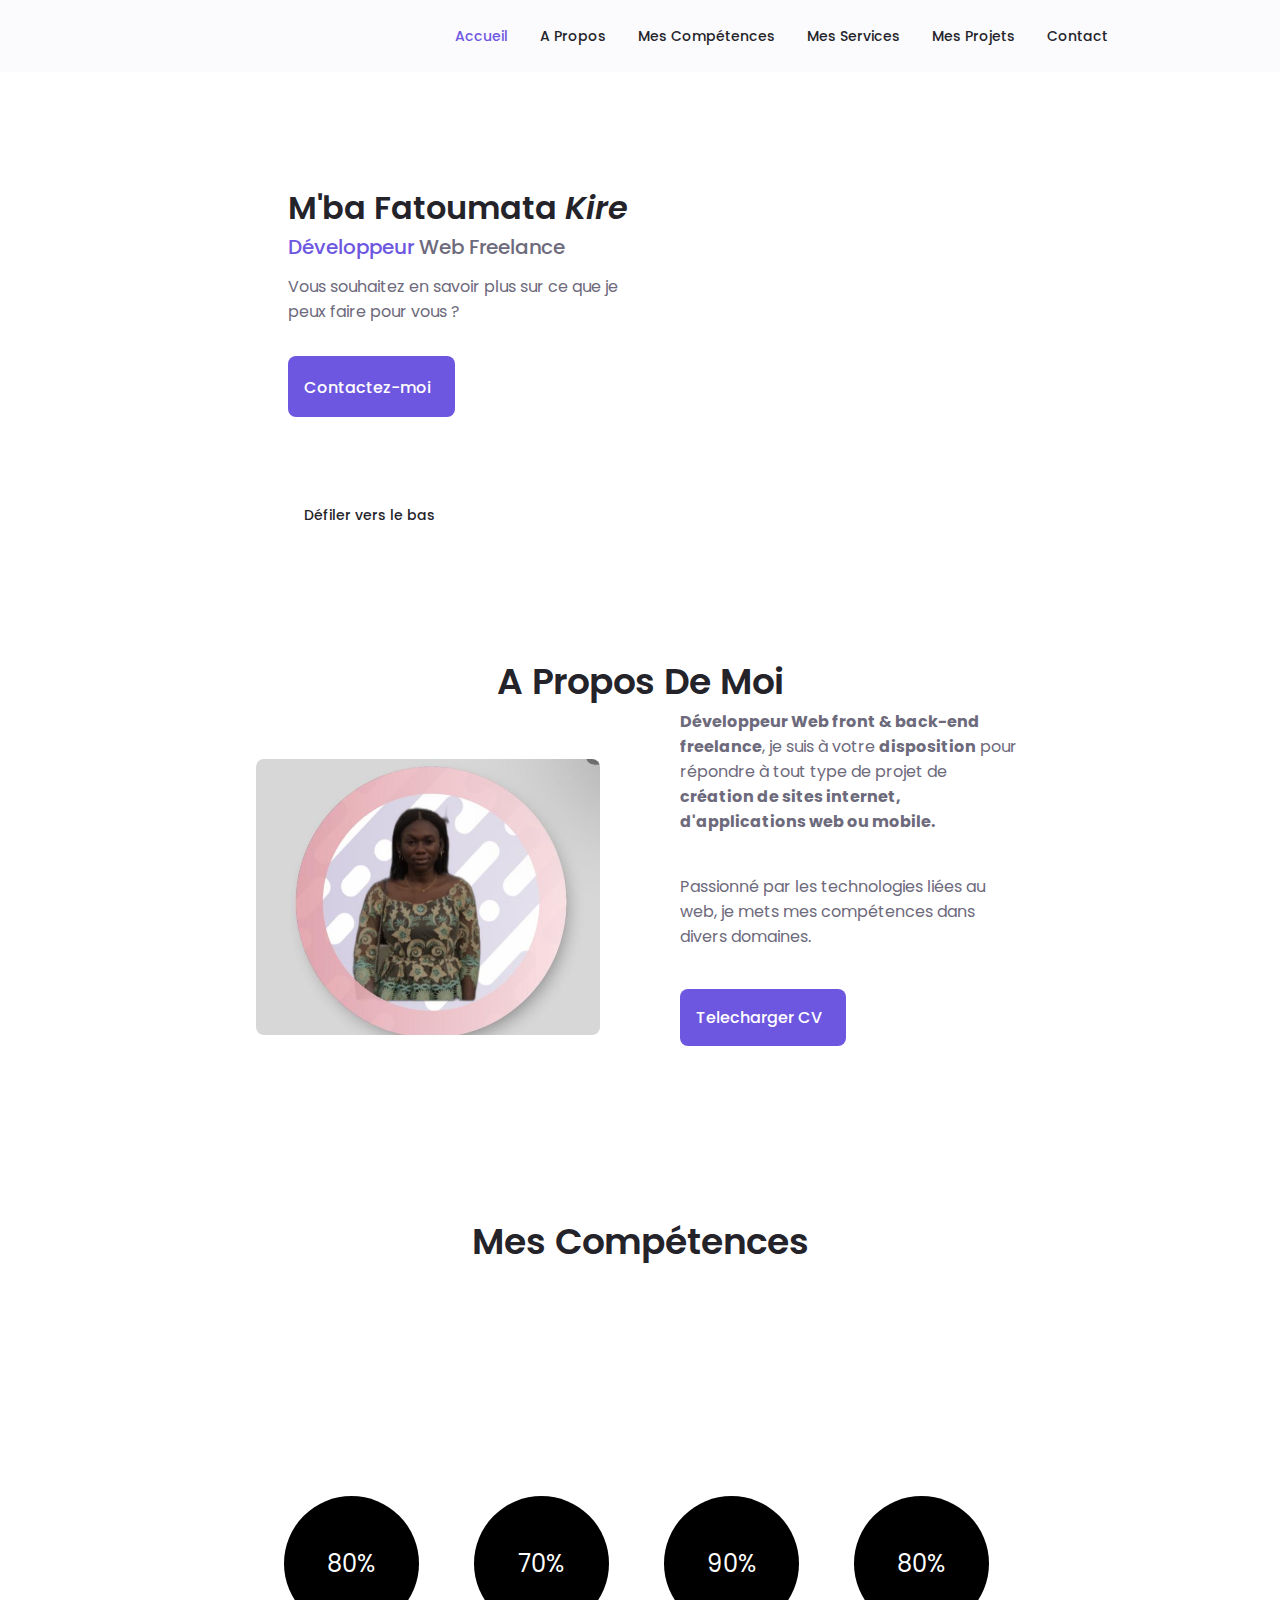
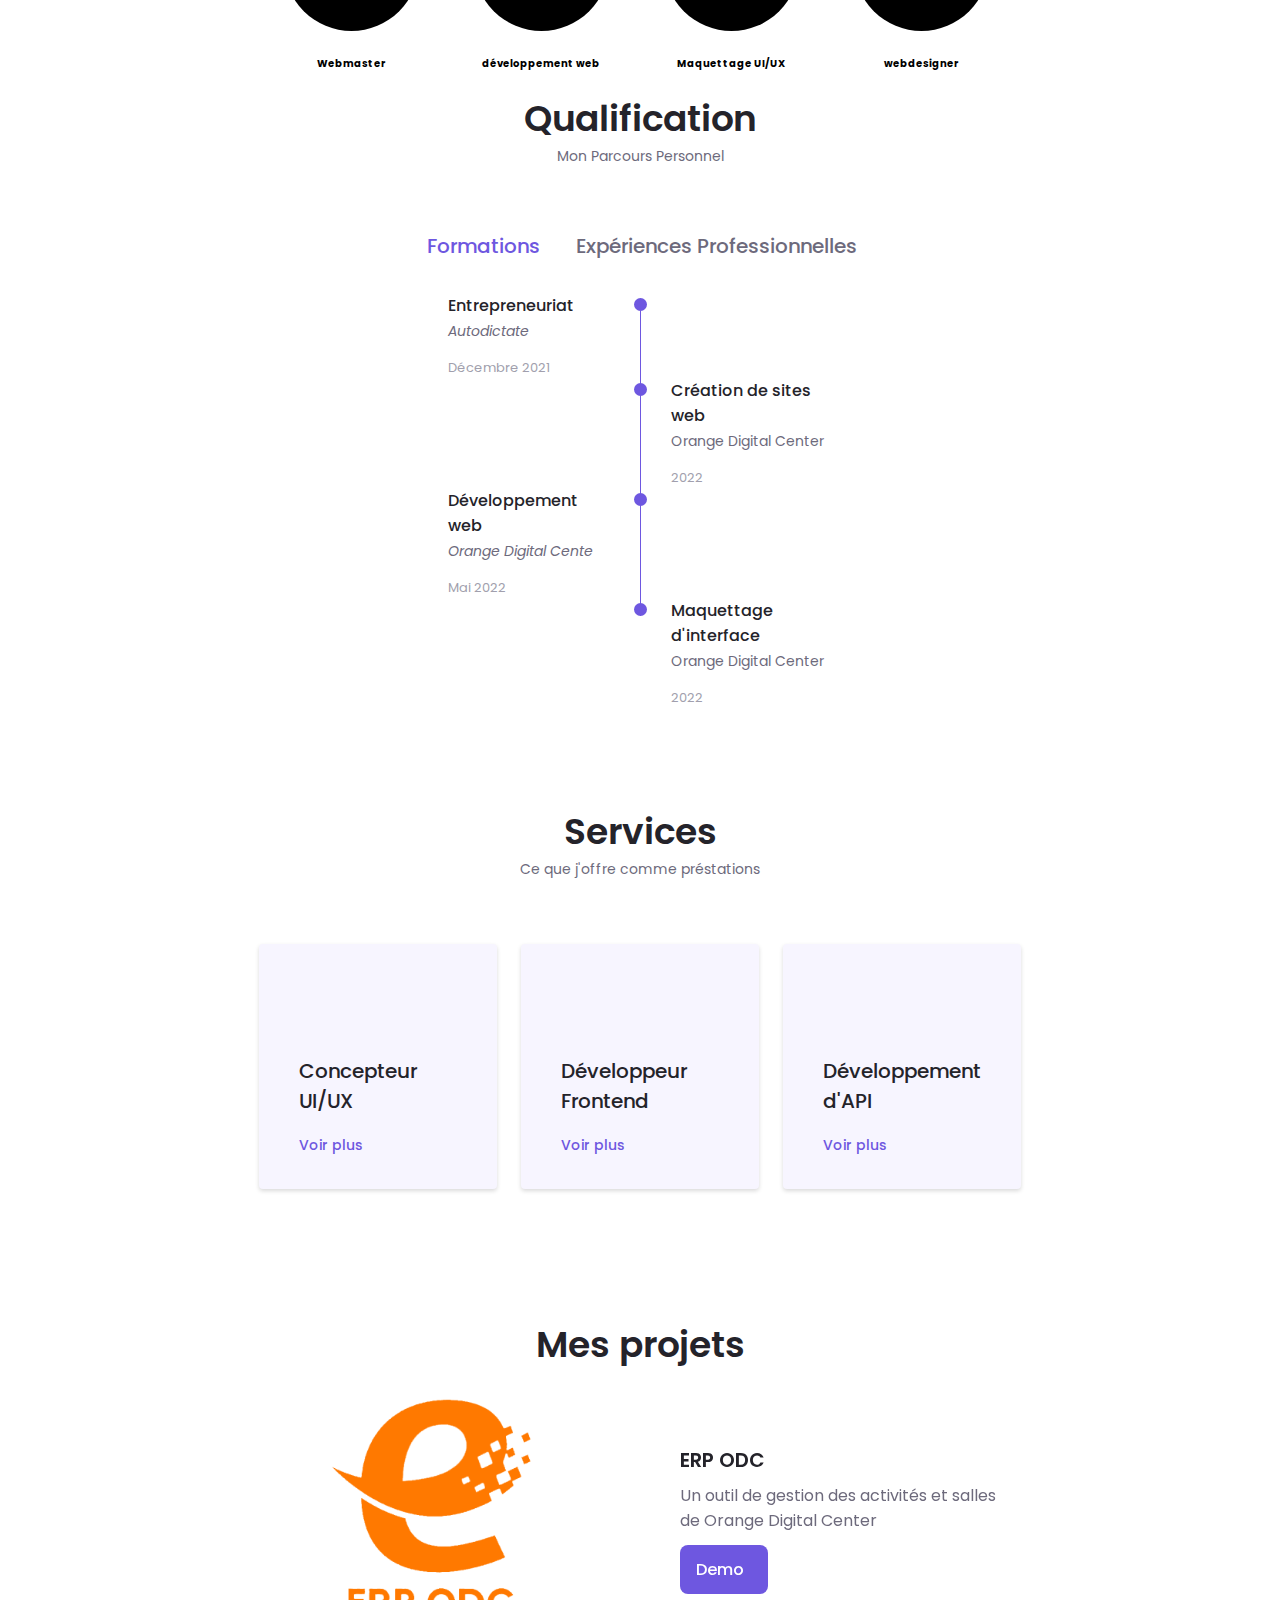
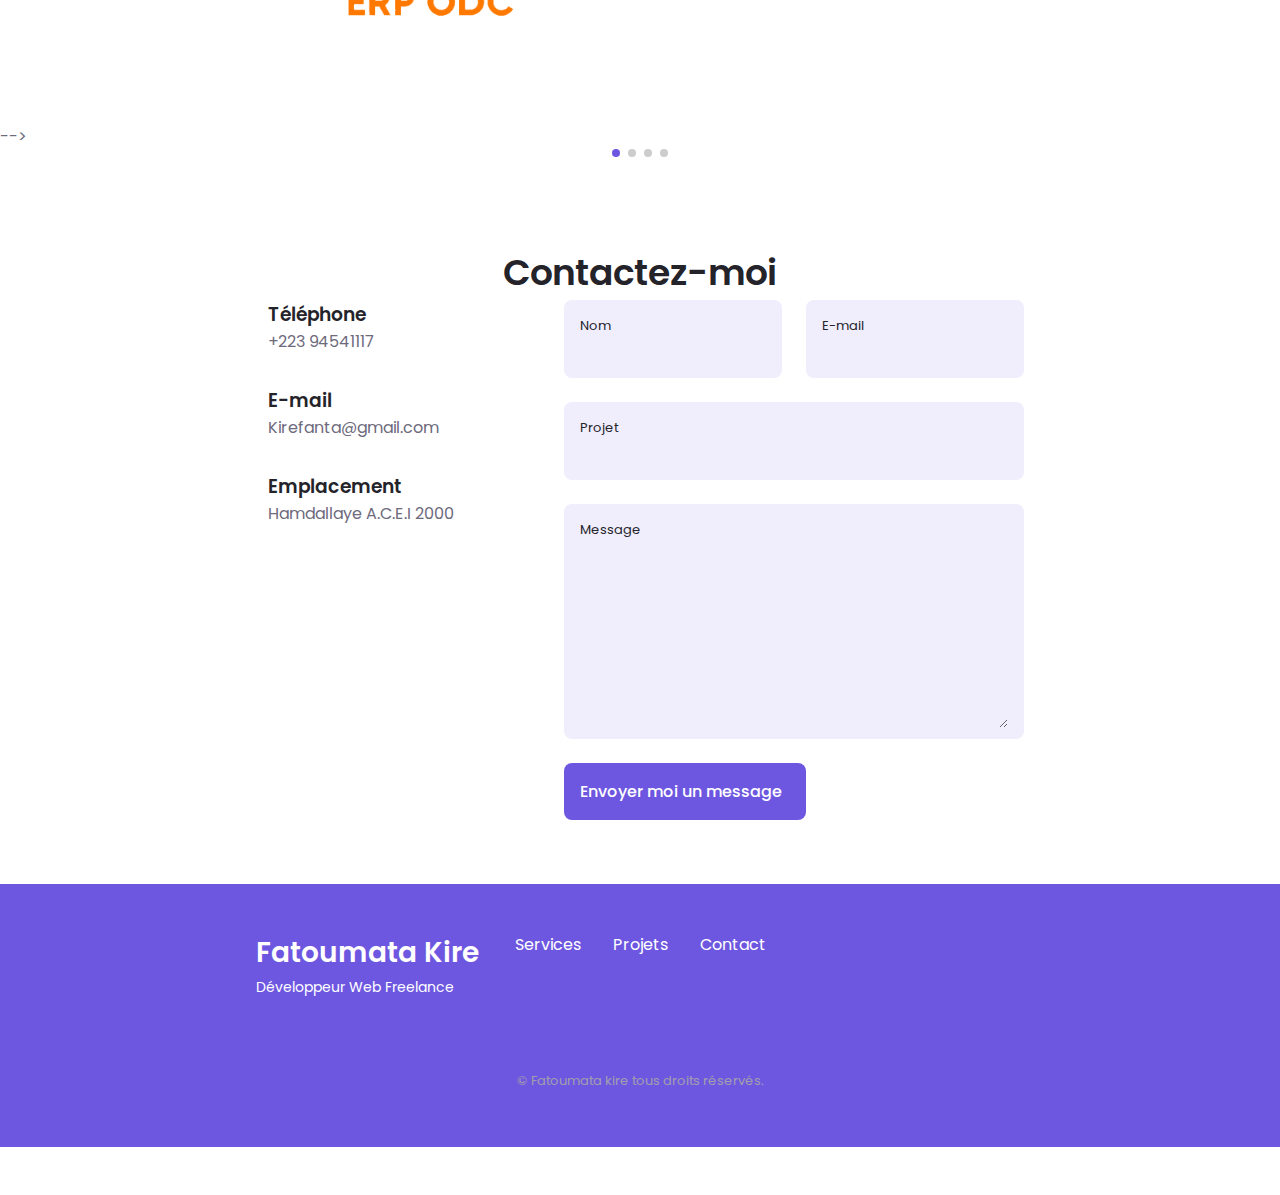
==== Site-portofolio-ODC-main/index.html @ 060eaec6 "first commit" ====
<!DOCTYPE html>
<html lang="fr">

<head>
    <meta charset="UTF-8">
    <meta name="viewport" content="width=device-width, initial-scale=1.0">

    <!--==================== UNICONS ====================-->
    <link rel="stylesheet" href="https://unicons.iconscout.com/release/v4.0.0/css/line.css">

    <!--==================== SWIPER CSS ====================-->
    <link rel="stylesheet" href="assets/css/swiper-bundle.min.css">

    <!--==================== CSS ====================-->
    <link rel="stylesheet" href="assets/css/styles.css">
    <!-- js-->

   <link rel= stylesheet href="https://stackpath.bootstrapcdn.com/bootstrap/4.3.1/js/bootstrap.bundle.min.js">
<!--querry-->
<link rel="stylesheet" href="https://cdnjs.cloudflare.com/ajax/libs/jquery/3.2.1/jquery.min.js">

    <title>Portfolio-KireFanta</title>                                                                         
</head>

<body>
    <!--==================== HEADER ====================-->
    <header class="header" id="header">
        <nav class="nav container">
           <!--<p><a href="#" class="nav__logo">M'Ba Fatoumata Kire</a></p> -->

            <div class="nav__menu" id="nav-menu">
                <ul class="nav__list grid">
                    <li class="nav__item">
                        <a href="#Accueil" class="nav__link active-link">
                            <i class="uil uil-estate nav__icon"></i>Accueil 
                        </a>
                    </li>
                    <li class="nav__item">
                        <a href="#A Propos" class="nav__link">
                            <i class="uil uil-user nav__icon"></i>  A Propos
                        </a>
                    </li>
                    <li class="nav__item">
                        <a href="#Compétences" class="nav__link">
                            <i class="uil uil-file-alt nav__icon"></i> Mes Compétences 
                        </a>
                    </li>
                    <li class="nav__item">
                        <a href="#services" class="nav__link">
                            <i class="uil uil-briefcase nav__icon"></i>Mes Services
                        </a>
                    </li>
                    <li class="nav__item">
                        <a href="#projets" class="nav__link">
                            <i class="uil uil-scenery nav__icon"></i>Mes Projets
                        </a>
                    </li>
                    <li class="nav__item">
                        <a href="#contact" class="nav__link">
                            <i class="uil uil-message nav__icon"></i>Contact
                        </a>
                    </li>
                </ul>
                <i class="uil uil-times nav__close" id="nav-close"></i>

            </div>

            <div class="nav__btns">

                <!-- Theme change button -->

                <i class="uil uil-moon change-theme" id="theme-button"></i>

                <div class="nav__toggle" id="nav-toggle">
                    <i class="uil uil-apps"> </i>

                </div>
            </div>
        </nav>
    </header>

    <!--==================== MAIN ====================-->
    <main class="main">
        <!--==================== HOME ====================-->
        <section class="home section" id="Accueil">
            <div class="home__container container grid">
                <div class="home__content grid">
                    <div class="home__social">
                        <a href="https://www.linkedin.com/in/fatoumata-kire/" target="_blank" class="home__social-icon">
                            <i class="uil uil-linkedin-alt"></i>
                        </a>
                    <!--<a href="http://dribble.com" target="_blank" class="home__social-icon">
                            <i class="uil uil-dribbble"></i>
                        </a>-->
                        <a href="https://github.com/kire-fanta/Site-portofolio-ODC.git" target="_blank" class="home__social-icon">
                            <i class="uil uil-github-alt"></i>
                        </a>
                    </div>

                    <div class="home__img">
                        <!-- <svg class="home__blob" viewBox="0 0 200 187" xmlns="http://www.w3.org/2000/svg"
                            xmlns:xlink="http://www.w3.org/1999/xlink">
                            <mask id="mask0" mask-type="alpha">
                                <path
                                    d="
                                        M 5, 50
                                        a 50,50 0 1,1 30,0
                                        a 50,50 0 1,1 -30,0
                                    "
                                    />

                            </mask>
                            
                            <g mask="url(#mask0)">
                                <path d="M190.312 36.4879C206.582 62.1187 201.309 102.826 182.328 134.186C163.346 
                                    165.547 130.807 187.559 100.226 186.353C69.6454 185.297 41.0228 161.023 21.7403 
                                    129.362C2.45775 97.8511 -7.48481 59.1033 6.67581 34.5279C20.9871 10.1032 59.7028 
                                    -0.149132 97.9666 0.00163737C136.23 0.303176 174.193 10.857 190.312 36.4879Z" />
                                <image class="home__blob-img" x="12" y="18" xlink:href="assets/img/Z.webp" />
                            </g>
                        </svg> -->
                        <svg viewBox="0 0 200 187" xmlns="http://www.w3.org/2000/svg" xmlns:xlink="http://www.w3.org/1999/xlink">
                            <mask id="mask0" mask-type="alpha">
                                <path d="M190.312 36.4879C206.582 62.1187 201.309 102.826 182.328 134.186C163.346 165.547 
                                130.807 187.559 100.226 186.353C69.6454 185.297 41.0228 161.023 21.7403 129.362C2.45775 
                                97.8511 -7.48481 59.1033 6.67581 34.5279C20.9871 10.1032 59.7028 -0.149132 97.9666 
                                0.00163737C136.23 0.303176 174.193 10.857 190.312 36.4879Z"/>
                            </mask>
                            <g mask="url(#mask0)">
                                <path d="M190.312 36.4879C206.582 62.1187 201.309 102.826 182.328 134.186C163.346 
                                165.547 130.807 187.559 100.226 186.353C69.6454 185.297 41.0228 161.023 21.7403 
                                129.362C2.45775 97.8511 -7.48481 59.1033 6.67581 34.5279C20.9871 10.1032 59.7028 
                                -0.149132 97.9666 0.00163737C136.23 0.303176 174.193 10.857 190.312 36.4879Z"/>
                                <image xlink:href="assets/img/project.png"/>
                            </g>
                        </svg>
                    </div>

                    <div class="home__data">
                        <h1 class="home__title">M'ba Fatoumata <em>Kire</em></h1>
                        <h3 class="home__subtitle"><span class="textecolor">Développeur</span > Web Freelance </h3>
                    <p class="home__description">Vous souhaitez en savoir plus sur ce que je peux faire pour vous ?</p>
                        <a href="#contact" class="button button-flex">
                            Contactez-moi <i class="uil uil-message button__icon"></i>
                        </a>
                    </div>
                </div>
                <div class="home__scroll">
                    <a href="#about" class="home__scroll-button button--flex">
                        <i class="uil uil-mouse-alt-2 home__scroll-mouse"></i>
                        <span class="home__scroll-name">Défiler vers le bas</span>
                        <i class="uil uil-arrow-down home__scroll-arrow"></i>
                    </a>
                </div>
            </div>
        </section>

        <!--==================== ABOUT ====================-->
        <section class="about section" id="A Propos">
            <h2 class="section__title">A Propos De Moi </h2>
            <!--<span class="section__subtitle">My introduction</span>-->

            <div class="about__container container grid">
                <img src="assets/img/MOI.jpg" alt="" class="about__img">

                <div class="about__data">
                    <p class="about__description"> <strong>Développeur Web front & back-end  freelance</strong>, je suis à votre <strong>disposition</strong>  pour répondre à tout type de projet de <strong>création de sites internet,  d'applications web ou mobile.</strong> 
                    </p>
                    <P class="about__description"> Passionné par les technologies liées au web, je mets mes compétences dans divers domaines.</P>

                   <div class="about__info">
                        <!--<div>
                            <span class="about__info-title">08+</span>
                            <span class="about__info-name">Years of <br> experience</span>
                        </div>

                        <div>
                            <span class="about__info-title">20+</span>
                            <span class="about__info-name">Completed <br> projects</span>
                        </div>

                        <div>
                            <span class="about__info-title">05+</span>
                            <span class="about__info-name">Companies <br> worked</span>
                        </div>
                    </div>>-->

                    <div class="about__buttons">
                        <a download="" href="assets/pdf/CV-PDF (3).pdf
" class="button button--flex">
                            Telecharger CV<i class="uil uil-download-alt button__icon"></i>
                        </a>
                    </div>
                </div>
            </div>

        </section>

        <!--==================== SKILLS ====================-->
        <section class="skills section" id="Compétences">
            <h2 class="section__title">Mes Compétences </h2>
            <!--<span class="section__subtitle">My technical level</span>-->



           <!-- <div class="row d-flex justify-content-center mt-100">

                <div class="col-md-6">
     
     
     
                    <div class="progress blue">
                      <span class="progress-left">
                                        <span class="progress-bar"></span>
                      </span>
                      <span class="progress-right">
                                        <span class="progress-bar"></span>
                      </span>
                      <div class="progress-value">90%</div>
                    </div>
     
                    
                      <div class="progress yellow">
                        <span class="progress-left">
                                        <span class="progress-bar"></span>
                        </span>
                        <span class="progress-right">
                                        <span class="progress-bar"></span>
                        </span>
                        <div class="progress-value">37.5%</div>
                      </div>
                    
     
     
                   
                </div>
               
            </div>-->

         <div class="skills__container container grid">
                <div>
                    <!--==================== SKILLS 1 ====================-->
                    <div class="skills__content skills__open">
                        <div class="skills__header">
                            <!--<i class="uil uil-brackets-curly skills__icon"></i>-->
                            <div class="row d-flex justify-content-center mt-100">

                                <div class="col-md-6">
                     
                     
                     
                                    <div class="progress blue">
                                      <span class="progress-left">
                                                        <span class="progress-bar"></span>
                                      </span>
                                      <span class="progress-right">
                                                        <span class="progress-bar"></span>
                                      </span>
                                      <div class="progress-value">80%</div>

                                      <div class="progress-text">
                                        <h6>Webmaster</h6>
                                     </div>
                                    </div>
                                    
                     
                                    
                                      <div class="progress yellow">
                                        <span class="progress-left">
                                                        <span class="progress-bar"></span>
                                        </span>
                                        <span class="progress-right">
                                                        <span class="progress-bar"></span>
                                        </span>
                                        <div class="progress-value">70%</div>
                                        <div class="progress-text">
                                            <h6>développement web</h6>
                                         </div>
                                      </div>
                                       

                                      <div class="progress green">
                                        <span class="progress-left">
                                                        <span class="progress-bar"></span>
                                        </span>
                                        <span class="progress-right">
                                                        <span class="progress-bar"></span>
                                        </span>
                                        <div class="progress-value">90%</div>
                                        <div class="progress-text">
                                            <h6>Maquettage UI/UX</h6>
                                         </div>
                                      </div>

                                      <div class="progress purple">
                                        <span class="progress-left">
                                                        <span class="progress-bar"></span>
                                        </span>
                                        <span class="progress-right">
                                                        <span class="progress-bar"></span>
                                        </span>
                                        <div class="progress-value">80%</div>
                                        <div class="progress-text">
                                            <h6> webdesigner</h6>
                                         </div>
                                      </div>
                     
                     
                                   
                                </div>
                               
                            </div>

                           <!-- <div>
                                <h1 class="skills__title">Frontend developer</h1>
                                <span class="skills__subtitle">More than 4 years</span>
                            </div>

                            <i class="uil uil-angle-down skills__arrow"></i>
                        </div>

                        <div class="skills__list grid">
                            <div class="skills__data">
                                <div class="skills__titles">
                                    <h3 class="skills__name">HTML</h3>
                                    <span class="skills__number">90%</span>

                                </div>
                                <div class="skills__bar">
                                    <div class="skills__percentage skills__html"></div>
                                </div>

                            </div>

                            <div class="skills__data">
                                <div class="skills__titles">
                                    <h3 class="skills__name">CSS</h3>
                                    <span class="skills__number">90%</span>

                                </div>
                                <div class="skills__bar">
                                    <div class="skills__percentage skills__css"></div>
                                </div>

                            </div>

                            <div class="skills__data">
                                <div class="skills__titles">
                                    <h3 class="skills__name">JavaScript</h3>
                                    <span class="skills__number">90%</span>

                                </div>
                                <div class="skills__bar">
                                    <div class="skills__percentage skills__js"></div>
                                </div>

                            </div>

                            <div class="skills__data">
                                <div class="skills__titles">
                                    <h3 class="skills__name">React</h3>
                                    <span class="skills__number">90%</span>

                                </div>
                                <div class="skills__bar">
                                    <div class="skills__percentage skills__react"></div>
                                </div>

                            </div>
                        </div>
                    </div>-->
                    <!--==================== SKILLS 2 ====================-->
                    <!---->
                    <!--<div class="skills__content skills__close">
                        <div class="skills__header">
                            <i class="uil uil-server-network skills__icon"></i>

                            <div>
                                <h1 class="skills__title">Backend developer</h1>
                                <span class="skills__subtitle">More than 4 years</span>
                            </div>

                            <i class="uil uil-angle-down skills__arrow"></i>
                        </div>

                        <div class="skills__list grid">
                            <div class="skills__data">
                                <div class="skills__titles">
                                    <h3 class="skills__name">Node</h3>
                                    <span class="skills__number">90%</span>

                                </div>
                                <div class="skills__bar">
                                    <div class="skills__percentage skills__node"></div>
                                </div>

                            </div>

                            <div class="skills__data">
                                <div class="skills__titles">
                                    <h3 class="skills__name">Firebase</h3>
                                    <span class="skills__number">90%</span>

                                </div>
                                <div class="skills__bar">
                                    <div class="skills__percentage skills__firebase"></div>
                                </div>

                            </div>


                                                 


                    </div>
                </div>-->
            </div>
            </div>


            </div>
            </div>

        </section>

        <!--==================== QUALIFICATION ====================-->
        <section class="qualification__section">
            <h2 class="section__title">Qualification</h2>
            <span class="section__subtitle">Mon Parcours Personnel</span>

            <div class="qualification__container container">
                <div class="qualification__tabs">
                    <div class="qualification__button button--flex qualification__active" data-target='#education'>
                        <i class="uil uil-graduation-cap qualification__icon"></i>
                       Formations
                    </div>

                    <div class="qualification__button button--flex" data-target="#work">
                        <i class="uil uil-briefcase-alt qualification__icon"></i>
                        Expériences Professionnelles
                    </div>
                </div>

                <div class="qualification__sections">
            <!--==================== QUALIFICATION CONTENT 1 ====================-->
            <div class="qualification__content qualification__active" data-content id="education">
             <!--==================== QUALIFICATION 1 ====================--> 
             <div class="qualification__data">
                 <div>
                     <h3 class="qualification__title">Entrepreneuriat</h3>
                     <span class="qualification__subtitle"><em>Autodictate</em>   </span>
                     <div class="qualification__calendar">
                        <i class="uil uil-calendar-alt"></i>
                        Décembre 2021
                     </div>
                 </div>

                 <div>
                     <span class="qualification__rounder"></span>
                     <span class="qualification__line"></span>
                 </div>
             </div>
             
             <!--==================== QUALIFICATION 2 ====================--> 
             <div class="qualification__data">
                <div></div>
                <div>
                   <span class="qualification__rounder"></span>
                   <span class="qualification__line"></span>
                </div>

                <div>
                    <h3 class="qualification__title">Création de sites web </h3>
                    <span class="qualification__subtitle">Orange Digital Center </span>
                    <div class="qualification__calendar">
                       <i class="uil uil-calendar-alt"></i>
                     2022
                    </div>
                </div>
            </div> 

            <!--==================== QUALIFICATION 3 ====================--> 
            <div class="qualification__data">
                <div>
                    <h3 class="qualification__title">Développement web</h3>
                    <span class="qualification__subtitle"> <em> Orange Digital Cente</em> </span>
                    <div class="qualification__calendar">
                       <i class="uil uil-calendar-alt"></i>
                      Mai 2022
                    </div>
                </div>

                <div>
                    <span class="qualification__rounder"></span>
                    <span class="qualification__line"></span>
                </div>
            </div> 

            <!--==================== QUALIFICATION 4 ====================--> 
            <div class="qualification__data">
                <div></div>
                <div>
                    <span class="qualification__rounder"></span>
                   <!-- <span class="qualification__line"></span> -->
                </div>

                <div>
                    <h3 class="qualification__title"> Maquettage d'interface</h3>
                    <span class="qualification__subtitle">Orange Digital Center </span>
                    <div class="qualification__calendar">
                       <i class="uil uil-calendar-alt"></i>
                      2022
                    </div>
                </div>

                
            </div>
            </div>
            
            <!--==================== QUALIFICATION CONTENT 2 ====================-->
            <div class="qualification__content" data-content id="work">
                <!--==================== QUALIFICATION 1 ====================--> 
                <div class="qualification__data">
                    <div>
                        <h3 class="qualification__title">Création de site Portfolio</h3>
                        <span class="qualification__subtitle">Orange Digital Center</span>
                        <div class="qualification__calendar">
                           <i class="uil uil-calendar-alt"></i>
                          2022
                        </div>
                    </div>
   
                    <div>
                        <span class="qualification__rounder"></span>
                        <span class="qualification__line"></span>
                    </div>
                </div>
                
                <!--==================== QUALIFICATION 2 ====================--> 
                <div class="qualification__data">
                   <div></div>
                   <div>
                      <span class="qualification__rounder"></span>
                      <span class="qualification__line"></span>
                   </div>
   
                   <div>
                       <h3 class="qualification__title">Un outil de gestion des activités et salles de Orange Digital Center</h3>
                       <span class="qualification__subtitle">Orange Digital Center</span>
                       <div class="qualification__calendar">
                          <i class="uil uil-calendar-alt"></i>
                          2018 - 2020
                       </div>
                   </div>
               </div> 
   
               <!--==================== QUALIFICATION 3 ====================--> 
               <div class="qualification__data">
                   <div>
                       <h3 class="qualification__title">Plateforme de gestion des erreurs d'un projet de développement</h3>
                       <span class="qualification__subtitle">Orange Digital Center</span>
                       <div class="qualification__calendar">
                          <i class="uil uil-calendar-alt"></i>
                          2017 - 2019
                       </div>
                   </div>
   
                   <div>
                       <span class="qualification__rounder"></span>
                       <!-- <span class="qualification__line"></span> -->
                   </div>
               </div> 
          
               </div> 
             
               </div>
            </div>
        </section>
      
        <!--==================== SERVICES ====================-->
        <section class="services section" id="services">
            <h2 class="section__title">Services</h2>
            <span class="section__subtitle">Ce que j'offre comme préstations</span>

            <div class="services__container container grid">
        <!--==================== SERVICES 1 ====================-->  
        <div class="services__content">
            <div>
                <i class="uil uil-web-grid services__icon"></i>
                <h3 class="services__title">Concepteur<br> UI/UX</h3>
            </div>
            <span class="button button--flex button--small button--link services__button">
               Voir plus
                <i class="uil uil-arrow-right button__icon"></i>
            </span>
<!--Voir plus de concepteur UI/UX-->
            <div class="services__modal">
                <div class="services__modal-content">
                    <h4 class="services__modal-title">Concepteur <br> UI/UX</h4>
                    <i class="uil uil-times services__modal-close"></i>

                    <ul class="services__modal-services grid">
                        <li class="services__modal-service">
                            <i class="uil uil-check-circle services__modal-icon"></i>
                            <p>Je développe l'interface utilisateurs.</p>
                        </li>

                        <li class="services__modal-service">
                            <i class="uil uil-check-circle services__modal-icon"></i>
                            <p>Développement de pages web.</p>
                        </li>

                        <li class="services__modal-service">
                            <i class="uil uil-check-circle services__modal-icon"></i>
                            <p>je crée des interaction d'elements Ux.</p>
                        </li>

                        <li class="services__modal-service">
                            <i class="uil uil-check-circle services__modal-icon"></i>
                            <p>Je positionne la marque de votre entreprise.</p>
                        </li>
                    </ul>
                </div>
            </div>
        </div>  
        
        <!--==================== SERVICES 2 ====================-->  
        <div class="services__content">
            <div>
                <i class="uil uil-arrow services__icon"></i>
                <h3 class="services__title">Développeur <br> Frontend </h3>
            </div>
            <span class="button button--flex button--small button--link services__button">
                Voir plus
                <i class="uil uil-arrow-right button__icon"></i>
            </span>

            <div class="services__modal">
                <div class="services__modal-content">
                    <h4 class="services__modal-title">Développeur <br> Frontend</h4>
                    <i class="uil uil-times services__modal-close"></i>

                    <ul class="services__modal-services grid">
                        <li class="services__modal-service">
                            <i class="uil uil-check-circle services__modal-icon"></i>
                            <p> Je développe l'interface utilisateurs.</p>
                        </li>

                        <li class="services__modal-service">
                            <i class="uil uil-check-circle services__modal-icon"></i>
                            <p>Intégration de bibliothèques et de frameworks

</p>
                        </li>

                        <li class="services__modal-service">
                            <i class="uil uil-check-circle services__modal-icon"></i>
                            <p>Tests et débogage </p>
                        </li>

                       
                    </ul>
                </div>
            </div>
        </div> 

        <!--==================== SERVICES 3 ====================-->  
        <div class="services__content">
            <div>
                <i class="uil uil-pen services__icon"></i>
                <h3 class="services__title">Développement d'API  <br></h3>
            </div>
            <span class="button button--flex button--small button--link services__button">
                Voir plus
                <i class="uil uil-arrow-right button__icon"></i>
            </span>

            <div class="services__modal">
                <div class="services__modal-content">
                    <h4 class="services__modal-title">Développement d'API  <br> </h4>
                    <i class="uil uil-times services__modal-close"></i>

                    <ul class="services__modal-services grid">
                        <li class="services__modal-service">
                            <i class="uil uil-check-circle services__modal-icon"></i>
                            <p>Création d'interfaces de programmation (API) pour intégrer vos services avec d'autres plateformes.</p>
                        </li>

                        <li class="services__modal-service">
                            <i class="uil uil-check-circle services__modal-icon"></i>
                            <p>Développement d'API personnalisées pour répondre à vos besoins spécifiques.</p>
                        </li>

                        <li class="services__modal-service">
                            <i class="uil uil-check-circle services__modal-icon"></i>
                            <p>Sécurisation, fiabilité et optimisation des API pour une communication fluide.</p>
                        </li>

                       
                    </ul>
                </div>
            </div>
        </div> 
            </div>
        </section>
        <!--==================== PORTFOLIO ====================-->
        <section class="portfolio section" id="projets">

            <h2 class="section__title">Mes projets </h2>
           <!-- <span class="section__subtitle">Most recent works</span>-->

            <div class="portfolio__container container swiper-container">
                <div class="swiper-wrapper">
        <!--==================== PORTFOLIO 1 ====================-->
        
            <div class="portfolio__content grid swiper-slide">
                <img src="assets/img/erp.png" alt="" class="portfolio__img">

                <div class="portfolio_">
                    <h3 class="portfolio__title">ERP ODC </h3>
                    <p class="portfolio__description">Un outil de gestion des activités et salles de Orange Digital Center</p>
                    <a href="#" class="button button--flex button--small portfolio__button">
                        Demo
                        <i class="uil uil-arrow-right button__icon"></i>
                    </a>
                </div>
            </div>

            <!--==================== PORTFOLIO 2 ====================-->
        
            <div class="portfolio__content grid swiper-slide">
                <img src="assets/img/site orange.png" alt="" class="portfolio__img">

                <div class="portfolio_">
                    <h3 class="portfolio__title">Création de site E-commerce</h3>
                    <p class="portfolio__description">Site Web adaptable à tous les appareils, avec des composants d'interface utilisateurs et des interactions animées.</p>
                    <a href="#" class="button button--flex button--small portfolio__button">
                        Demo
                        <i class="uil uil-arrow-right button__icon"></i>
                    </a>
                </div>
            </div>

            <!--==================== PORTFOLIO 3 ====================-->
        
            <div class="portfolio__content grid swiper-slide">
                <img src="assets/img/tiktok.png" alt="" class="portfolio__img">

                <div class="portfolio_">
                    <h3 class="portfolio__title">Tiktok clonage</h3>
                    <p class="portfolio__description"> Une application mobile adaptable à tous les appareils, avec des composants d'interface utilisateurs et des interactions animées.</p>.
                    <a href="#" class="button button--flex button--small portfolio__button">
                        Demo
                        <i class="uil uil-arrow-right button__icon"></i>
                    </a>
                </div>
            </div>
        
            <div class="portfolio__content grid swiper-slide">
                <img src="assets/img/WK3.png" alt="" class="portfolio__img">

                <div class="portfolio_">
                    <h3 class="portfolio__title">Réalisation d'un site portofolio</h3>
                    <p class="portfolio__description"> Une site mobile/web adaptable à tous les appareils, avec des composants d'interface utilisateurs et des interactions animées.</p>.
                    <a href="#" class="button button--flex button--small portfolio__button">
                        Demo
                        <i class="uil uil-arrow-right button__icon"></i>
                    </a>
                </div>
            </div>
            
                </div>

            <!-- add arrows-->
            <div class="swiper-button-next">
                <i class="uil uil-angle-right-b swiper-portfolio-icon"></i>
            </div>

            <div class="swiper-button-prev">
                <i class="uil uil-angle-left-b swiper-portfolio-icon"></i>
            </div>

            <!-- Add Pagination -->
            <div class="swiper-pagination"></div>
            
        
        </div>

        </section>

        <!--==================== PROJECT IN MIND ====================-->
        <!-- <section class="project section">

            <div class="project__bg">
                <div class="project__container container grid">
                    <div class="project__data">
                        <h2 class="project__title">Envie de discuter?</h2>
                        <p class="project__description">UNE IDEE ? UN PROJET ? N'HESITEZ PAS A <span class="rouge"> DEMANDER UN DEVIS!</span></p>
                        <p class=" project__description center">[GRATUIT]</p>

                        
                        <a href="#contact" class="button button--flex button--white moi">Contactez moi <i class="uil uil-message project__icon button__icon"></i></a>
                        
                    </div>

                    <!--<img src="assets/img/project.png" alt="" class="project__img">-->
                </div>
            </div>

        </section> -->

        <!--==================== TESTIMONIAL ====================-->
        <!--<section class="testimonial section">

            <h2 class="section__title">Testimonials</h2>
            <span class="section__subtitle">My client saying</span>

            <div class="testimonial__container swiper-container">
                <div class="swiper-wrapper">
               ==================== TESTIMONIAL 1 ====================-->
                <!--<div class="testimonial__content swiper-slide">
                    <div class="testimonial__data">
                        <div class="testimonial__header">
                            <img src="assets/img/testimonial1.jpg" alt="" class="testimonial__img">
                            
                            <div>
                                <h3 class="testimonial__name">Sara Smith</h3>
                                <span class="testimonial__client">Client</span>
                            </div>
                        </div>
                        <div>
                            <i class="uil uil-star testimonial__icon-star"></i>
                            <i class="uil uil-star testimonial__icon-star"></i>
                            <i class="uil uil-star testimonial__icon-star"></i>
                            <i class="uil uil-star testimonial__icon-star"></i>
                            <i class="uil uil-star testimonial__icon-star"></i>
                        </div>
                    </div>

                    <p class="testimonial__description">I get a good impression, I carry out my project with all the 
                        possible quality and attention and support 24 hours a day.
                    </p>
                </div>
               ==================== TESTIMONIAL 2 ====================-->
              <!-- <div class="testimonial__content swiper-slide">
                    <div class="testimonial__data">
                        <div class="testimonial__header">
                            <img src="assets/img/testimonial2.jpg" alt="" class="testimonial__img">
                            
                            <div>
                                <h3 class="testimonial__name">John Doe</h3>
                                <span class="testimonial__client">Client</span>
                            </div>
                        </div>
                        <div>
                            <i class="uil uil-star testimonial__icon-star"></i>
                            <i class="uil uil-star testimonial__icon-star"></i>
                            <i class="uil uil-star testimonial__icon-star"></i>
                            <i class="uil uil-star testimonial__icon-star"></i>
                            <i class="uil uil-star testimonial__icon-star"></i>
                        </div>
                    </div>

                    <p class="testimonial__description">I get a good impression, I carry out my project with all the 
                        possible quality and attention and support 24 hours a day.
                    </p>
                </div>
               ==================== TESTIMONIAL 3 ====================-->
                <!--<div class="testimonial__content swiper-slide">
                    <div class="testimonial__data">
                        <div class="testimonial__header">
                            <img src="assets/img/testimonial3.jpg" alt="" class="testimonial__img">
                            
                            <div>
                                <h3 class="testimonial__name">Lulu da Pomerânia</h3>
                                <span class="testimonial__client">Client</span>
                            </div>
                        </div>
                        <div>
                            <i class="uil uil-star testimonial__icon-star"></i>
                            <i class="uil uil-star testimonial__icon-star"></i>
                            <i class="uil uil-star testimonial__icon-star"></i>
                            <i class="uil uil-star testimonial__icon-star"></i>
                            <i class="uil uil-star testimonial__icon-star"></i>
                        </div>
                    </div>

                    <p class="testimonial__description">I get a good impression, I carry out my project with all the 
                        possible quality and attention and support 24 hours a day.</p>
                </div>      
                </div>

               Add pagination-->
                <div class="swiper-pagination swiper-pagination-testimonial"></div>
            </div>
            </section>

        <!--==================== CONTACT ME ====================-->
        <section class="contact section" id="contact">
            <h2 class="section__title">Contactez-moi</h2>
            <!--<span class="section__subtitle">Get in touch</span>-->

            <div class="contact__container container grid">
                <div>
                    <div class="contact__information">
                        <i class="uil uil-phone-alt contact__icon"></i>

                        <div>
                            <h3 class="contact__title">Téléphone</h3>
                            <span class="contatc__subtitle">+223 94541117 </span>
                        </div>
                    </div>

                    <div class="contact__information">
                        <i class="uil uil-envelope contact__icon"></i>

                        <div>
                            <h3 class="contact__title">E-mail</h3>
                            <span class="contatc__subtitle">Kirefanta@gmail.com</span>
                        </div>
                    </div>

                    <div class="contact__information">
                        <i class="uil uil-map-marker contact__icon"></i>

                        <div>
                            <h3 class="contact__title">Emplacement</h3>
                            <span class="contatc__subtitle">Hamdallaye A.C.E.I 2000</span>
                        </div>
                    </div>
                </div>

                <form action="" class="contact__form grid">
                    <div class="contact__inputs grid">
                        <div class="contact__content">
                            <label for="" class="contact__label">Nom</label>
                            <input type="text" class="contact__input">
                        </div>

                        <div class="contact__content">
                            <label for="" class="contact__label">E-mail</label>
                            <input type="email" class="contact__input">
                        </div>
                    </div>

                    <div class="contact__content">
                        <label for="" class="contact__label">Projet</label>
                        <input type="text" class="contact__input">
                    </div>

                    <div class="contact__content">
                        <label for="" class="contact__label">Message</label>
                        <textarea name="" id="" cols="0" rows="7" class="contact__input"></textarea>
                    </div>

                    <div>
                        <a href="#" class="button button--flex">
                    Envoyer moi un message
                            <i class="uil uil-message button__icon"></i>
                        </a>
                    </div>
                </form>
            </div>

        </section>
    </main>

    <!--==================== FOOTER ====================-->
    <footer class="footer">

        <div class="footer__bg">
            <div class="footer__container container grid">
                <div>
                    <h2 class="footer__title">Fatoumata Kire </h2>
                    <span class="footer__subtitle">Développeur Web Freelance</span>
                </div>

                <ul class="footer__links">
                    <li>
                        <a href="#services" class="footer__link">Services</a>
                    </li>
                    <li>
                        <a href="#projets" class="footer__link">Projets</a>
                    </li>
                    <li>
                        <a href="#contact" class="footer__link">Contact</a>
                    </li>
                </ul>

                <div class="footer__socials">
                    <a href="http://facebook.com" target="_blank" class="footer__social">
                        <i class="uil uil-facebook"></i>
                    </a>
                    <a href="http://instagram.com" target="_blank" class="footer__social">
                        <i class="uil uil-instagram"></i>
                    </a>
                    <a href="http://twitter.com/" target="_blank" class="footer__social">
                        <i class="uil uil-twitter-alt"></i>
                    </a>
                </div>
            </div>

            <p class="footer__copy">&#169; Fatoumata kire tous droits réservés.</p>
        </div>

    </footer>

    <!--==================== SCROLL TOP ====================-->
    <a href="#" class="scrollup" id="scroll-up">
        <i class="uil uil-arrow-up scrollup__icon"></i>
    </a>
    

    <!--==================== SWIPER JS ====================-->
    <script src="assets/js/swiper-bundle.min.js"></script>

    <!--==================== MAIN JS ====================-->
    <script src="assets/js/main.js"></script>
</body>

</html>
---- Site-portofolio-ODC-main/assets/css/styles.css ----
/*==================== GOOGLE FONTS ====================*/
@import url('https://fonts.googleapis.com/css2?family=Poppins:wght@400;500;600&display=swap');

/*==================== VARIABLES CSS ====================*/
:root {
    --header-height: 3rem;

    /*========== Colors ==========*/
    /* Change favorite color */
    --hue-color: 250; /*Purple 250 - Green 142 - Blue 230 - Pink 340*/

    /* HSL color mode */
    --first-color: hsl(var(--hue-color), 69%, 61%);
    --first-color-second: hsl(var(--hue-color), 69%, 61%) ;
    --first-color-alt: hsl(var(--hue-color), 57%, 53%);
    --first-color-lighter: hsl(var(--hue-color), 92%, 85%);
    --title-color: hsl(var(--hue-color), 9%, 15%);
    --text-color: hsl(var(--hue-color), 8%, 45%);
    --text-color-light: hsl(var(--hue-color), 8%, 65%);
    --input-color: hsl(var(--hue-color), 70%, 96%);
    --body-color: hsl(var(--hue-color), 60%, 99%);
    --container-color: hsl(var(--hue-color), 100%, 98%);
    --scroll-bar-color: hsl(var(--hue-color), 12%, 90%);
    --scroll-thumb-color: hsl(var(--hue-color), 12%, 80%);

    /*========== Font and typography ==========*/
    --body-font: 'Poppins', sans-serif;

    /* .5rem = 8px, 1rem = 16px, 1.5rem = 24px ... */
    --big-font-size: 2rem;
    /* --h1-font-size: 1.5rem; */
    --h2-font-size: 1.25rem;
    --h3-font-size: 1.125rem;
    --normal-font-size: .938rem;
    --small-font-size: .813rem;
    --smaller-font-size: .75rem;

    /*========== Font weight ==========*/
    --font-medium: 500;
    --font-semi-bold: 600;

    /*========== Margenes Bottom ==========*/
    /* .25rem = 4px, .5rem = 8px, .75rem = 12px ... */
    --mb-0-25: .25rem;
    --mb-0-5: .5rem;
    --mb-0-75: .75rem;
    --mb-1: 1rem;
    --mb-1-5: 1.5rem;
    --mb-2: 2rem;
    --mb-2-5: 2.5rem;
    --mb-3: 3rem;

    /*========== z index ==========*/
    --z-tooltip: 10;
    --z-fixed: 100;
    --z-modal: 1000;
}

/* Font size for large devices */
@media screen and (min-width: 968px) {
    :root {
        --big-font-size: 3rem;
        --h1-font-size: 2.25rem;
        --h2-font-size: 1.5rem;
        --h3-font-size: 1.25rem;
        --normal-font-size: 1rem;
        --small-font-size: .875rem;
        --smaller-font-size: .813rem;
    }
}

/*========== Variables Dark theme ==========*/
body.dark-theme {
    /* HSL color mode */
--first-color-second: hsl(var(--hue-color), 30%, 8%);
--title-color: hsl(var(--hue-color), 8%, 95%);
--text-color: hsl(var(--hue-color), 8%, 45%);
--text-color-light: hsl(var(--hue-color), 8%, 75%);
--input-color: hsl(var(--hue-color), 29%, 16%);
--body-color: hsl(var(--hue-color), 28%, 12%);
--container-color: hsl(var(--hue-color), 29%, 16%);
--scroll-bar-color: hsl(var(--hue-color), 12%, 48%);
--scroll-thumb-color: hsl(var(--hue-color), 12%, 36%);
}

.moi{
    font-size: 10px;
}

/*========== Button Dark/Light ==========*/
.nav__btns {
    display: flex;
    align-items: center;

}

.change-theme {
    font-size: 1.25rem;
    color: var(--title-color);
    margin-right: var(--mb-1);
    cursor: pointer;
}

.change-theme:hover {
    color: var(--first-color);
}



/*==================== BASE ====================*/
* {
    box-sizing: border-box;
    padding: 0;
    margin: 0;
}

html {
    scroll-behavior: smooth;
}

body {
    margin: 0 0 var(--header-height) 0;
    font-family: var(--body-font);
    font-size: var(--normal-font-size);
    background-color: var(--body-color);
    color: var(--text-color);
}

h1, h2, h3, h4 {
    color: var(--title-color);
    font-weight: var(--font-semi-bold);
}

ul {
    list-style: none;
}

a {
    text-decoration: none;
}

img {
    max-width: 100%;
    height: auto;
}

/*==================== REUSABLE CSS CLASSES ====================*/
.section {
    padding: 2rem 0 4rem;

}

.section__title {
    font-size: var(--h1-font-size);
}

.section__subtitle {
    display: block;
    font-size: var(--small-font-size);
    margin-bottom: var(--mb-3);
}

.section__title, .section__subtitle {
    text-align: center;
}

/*==================== LAYOUT ====================*/
.container {
    max-width: 768px;
    margin-left: var(--mb-1-5);
    margin-right: var(--mb-1-5);
}

.grid {
    display: grid;
    gap: 1.5rem;
}

.header {
    width: 100%;
    position: fixed;
    bottom: 0;
    left: 0;
    z-index: var(--z-fixed);
    background-color: var(--body-color);

}

/*==================== NAV ====================*/

.nav {
    max-width: 968px;
    height: var(--header-height);
    display: flex;
    justify-content: space-between;
    align-items: center; 

}

.nav__logo, .nav__toggle {
    color: var(--title-color);
    font-weight: var(--font-medium);
}

.nav__logo:hover {
    color: var(--first-color)
}

.nav__toggle {
    font-size: 1.1rem;
    cursor: pointer;

}

.nav__toggle:hover {
    color: var(--first-color);
}

@media screen and (max-width: 767px) {
    .nav__menu {
        position: fixed;
        bottom: -100%;
        left: 0;
        width: 100%;
        background-color: var(--body-color);
        padding: 2rem, 1.5rem, 4rem;
        box-shadow: 0 -1px 4px rgba(0,0,0,.15);
        border-radius: 1.5rem 1.5rem 0 0;
        transition: .3s;
    }
}

.nav__list {
    grid-template-columns: repeat(3, 1fr);
    gap: 2rem;
}

.nav__link {
    display: flex;
    flex-direction: column;
    align-items: center;
    font-size: var(--small-font-size);
    color: var(--title-color);
    font-weight: var(--font-medium);

}

.nav__link:hover {
    color: var(--first-color);
}

.nav__icon {
    font-size: 1.2rem;
}

.nav__close {
    position: absolute;
    right: 1.3rem;
    bottom: .5rem;
    font-size: 1.5rem;
    cursor: pointer;
    color: var(--first-color)
}

.nav__close:hover {
    color: var(--first-color-alt)
}
/* show menu */
.show-menu{
    bottom: 0
}

/* Active link */
.active-link {
    color: var(--first-color);
}

/* Change background header */
.scroll-header {
    box-shadow: 0 -1px 4px rgba(0,0,0, .15);
    
}

/*==================== HOME ====================*/
.home__container {
    gap: 1rem;
}

.home__content{
    grid-template-columns: .5fr 3fr;
    padding-top: 3.5rem;
    align-items: center;
}



.home__social {
    display: grid;
    grid-template-columns: max-content;
    row-gap: 1rem;
}

.home__social-icon {
    font-size: 1.25rem;
    color: var(--first-color);
}


.home__social-icon:hover {
    color: var(--first-color-alt)
}

.home__blob {
    width: 200px;
    fill: var(--first-color);
}

.home__blob-img {
    width: 170px;
}

.home__data {
    grid-column: 1/3;
}
.textecolor{
    color: #6E57E0;
    font-size: var(--font-semi-bold);
}

.home__title {
    font-size: 32px;
}

.home__subtitle {
    font-size: var(--h3-font-size);
    color: var(--text-color);
    font-weight: var(--font-medium);
    margin-bottom: var(--mb-0-75);
}

.home__description {
    margin-bottom: var(--mb-2);
}

.home__scroll {
    /* display: none; */
}

.home__scroll-button {
    color: var(--first-color);
    transition: 3s;

}

.home__scroll-button:hover {
    transform: translateY(0.25rem);
}

.home__scroll-mouse {
    font-size: 2rem;

}

.home__scroll-name {
    font-size: var(--small-font-size);
    color: var(--title-color);
    font-weight: var(--font-medium);
    margin-right: var(--mb-0-25);

}

.home__scroll-arrow {
    font-size: 1.25rem;

}
/*==================== BUTTONS ====================*/

.button {
    display: inline-block;
    background-color: var(--first-color);
    color: #FFFF;
    padding: 1rem;
    border-radius: .5rem;
    font-weight: var(--font-medium);

}

.button:hover {
    background-color: var(--first-color-alt);
}

.button__icon {
    font-size: 1.2rem;
    margin-left: var(--mb-0-5);
    transition: .3s;
}

.button--white {
    margin: 10px 250px;
    background-color: #FFF;
    color: var(--first-color)
}

.button--white:hover {
    background-color: #FFF;
}

.button--flex {
    display: inline-flex;
    align-items: center;
    transition: .3s;

}

.button--small {
    padding: .75rem 1rem;
}

.button--link {
    padding: 0;
    background-color: transparent;
    color: var(--first-color);
}

.button--link:hover {
    background-color: transparent;
    color: var(--first-color-alt);
}


/*==================== ABOUT ====================*/
.about__img {
    width: 200px;
    border-radius: .5rem;
    justify-self: center;
    align-self: center;

}

.about__description {
    text-align: center;
    margin-bottom: var(--mb-2-5);

}

.about__info {
    display: flex;
    justify-content: space-evenly;
    margin-bottom: var(--mb-2-5);
}

.about__info-title {
    font-size: var(--h2-font-size);
    font-weight: var(--font-semi-bold);
    color: var(--title-color);
}

.about__info-name {
    font-size: var(--smaller-font-size);

}

.about__info-title, .about__info-name {
    display: block;
    text-align: center;

}

.about__buttons {
    display: flex;
    justify-content: center;
}

/*==================== SKILLS ====================
.skills__container {
    row-gap: 0;
}

.skills__header {
    display: flex;
    align-items: center;
    margin-bottom: var(--mb-2-5);
    cursor: pointer;
}

.skills__icon, .skills__arrow {
    font-size: 2rem;
    color: var(--first-color);

}

.skills__icon {
    margin-right: var(--mb-0-75);

}

.skills__title {
    font-size: var(--h3-font-size);
}

.skills__subtitle {
    font-size: var(--small-font-size);
    color: var(--text-color-light);

}

.skills__arrow {
    margin-left: auto;
    transition: .4s;

}

.skills__list {
    row-gap: 1.5rem;
    padding-left: 2.7rem;
}

.skills__titles {
    display: flex;
    justify-content: space-between;
    margin-bottom: var(--mb-0-5)
}

.skills__name {
    font-size: var(--normal-font-size);
    font-weight: var(--font-medium);
}

.skills__bar, .skills__percentage {
    height: 5px;
    border-radius: .25rem;

}

.skills__bar {
    background-color: var(--first-color-lighter);

}

.skills__percentage {
    display: block;
    background-color: var(--first-color);
}

.skills__html {
    width: 100%;
}

.skills__close .skills__list {
    
    height: 0;
    overflow: hidden;

}

.skills__open .skills__list {
    height: max-content;
    margin-bottom: var(--mb-2-5);

}

.skills__open .skills__arrow {
    transform: rotate(-180deg);
}*/
/*==================== QUALIFICATION ====================*/
.qualification__tabs {
    display: flex;
    justify-content: space-evenly;
    margin-bottom: var(--mb-2)
}

.qualification__button {
    font-size: var(--h3-font-size);
    font-weight: var(--font-medium);
    cursor: pointer
}

.qualification__button:hover {
    color: var(--first-color);
}

.qualification__icon {
    font-size: 1.8rem;
    margin-right: var(--mb-0-25);
}

.qualification__data {
    display: grid;
    grid-template-columns: 1fr max-content 1fr;
    column-gap: 1.5rem;
}

.qualification__title {
    font-size: var(--normal-font-size);
    font-weight: var(--font-medium);
}

.qualification__subtitle {
    display: inline-block;
    font-size: var(--small-font-size);
    margin-bottom: var(--mb-1);
}

.qualification__calendar {
    font-size: var(--smaller-font-size);
    color: var(--text-color-light);
    /* margin-bottom: var(--mb-1) */

}

.qualification__rounder {
    display: inline-block;
    width: 13px;
    height: 13px;
    background-color: var(--first-color);
    border-radius: 50%;
}

.qualification__line {
    display: block;
    width: 1px;
    height: 100%;
    background-color: var(--first-color);
    transform: translate(6px, -7px)
}

.qualification__content[data-content] {
    display: none;

}

.qualification__active[data-content] {
    display: block;
}

.qualification__button.qualification__active {
    color: var(--first-color)
}



/*==================== SERVICES ====================*/
.services__container {
    gap: 1.5rem;
    grid-template-columns: repeat(2, 1fr);
}

.services__content {
    position: relative;
    background-color: var(--container-color);
    padding: 3.5rem .5rem 1.25rem 1.5rem;
    border-radius: .25rem;
    box-shadow: 0 2px 4px rgba(0,0,0,.15);
    transition: .3s;
}

.services__content:hover {
    box-shadow: 0 4px 8px rgba(0,0,0, .30)
}

.services__icon {
    display: block;
    font-size: 1.5rem;
    color: var(--first-color);
    margin-bottom: var(--mb-1);
}

.services__title {
    font-size: var(--h3-font-size);
    margin-bottom: var(--mb-1);
    font-weight: var(--font-medium);
}

.services__button {
    cursor: pointer;
    font-size: var(--small-font-size);
}

.services__button:hover .button__icon {
    transform: translateX(.25rem);
}

.services__modal {
    position: fixed;
    top: 0;
    left: 0;
    right: 0;
    bottom: 0;
    background-color: rgba(0, 0, 0, .5);
    display: flex;
    align-items: center;
    justify-content: center;
    padding: 0 1rem;
    z-index: var(--z-modal);
    opacity: 0; 
    visibility: hidden;
    transition: .3s
}

.services__modal-content {
    position: relative;
    background-color: var(--container-color);
    padding: 1.5rem;
    border-radius: .5rem;
}

.services__modal-services {
    row-gap: 1rem;
}

.services__modal-service {
    display: flex;
}

.services__modal-title {
    font-size: var(--h3-font-size);
    font-weight: var(--font-medium);
    margin-bottom: var(--mb-1-5);
}

.services__modal-close {
    position: absolute;
    top: 1rem;
    right: 1rem;
    font-size: 1.5rem;
    color: var(--first-color);
    cursor: pointer;
}

.services__modal-icon {
    color: var(--first-color);
    margin-right: var(--mb-0-25);

}

/* Active Modal */
.active-modal {
    opacity: 1;
    visibility: visible;
}

/*==================== PORTFOLIO ====================*/
.portfolio__container {
    overflow: initial;
}

.portfolio__content {
    padding: 0 1.5rem;
}

.portfolio__img {
    width: 265px;
    border-radius: .5rem;
    justify-self: center;
}

.portfolio__title {
    font-size: var(--h3-font-size);
    margin-bottom: var(--mb-0-5);
}

.portfolio__description {
    margin-bottom: var(--mb-0-75);
}

.portfolio__button:hover .button__icon {
    transform: translateX(.25rem);
}

.swiper-button-prev::after, .swiper-button-next::after {
    content: '';
}

.swiper-portfolio-icon {
    font-size: 2rem;
    color: var(--first-color);
}

.swiper-button-prev {
    left: -.5rem;
}

.swiper-button-next {
    right: -.5rem;
}

.swiper-container-horizontal > .swiper-pagination-bullets {
    bottom: -2.5rem;
}

.swiper-pagination-bullet-active {
    background-color: var(--first-color);

}

.swiper-button-prev, 
.swiper-button-next,
.swiper-pagination-bullet {
    outline: none;
}
/*==================== PROJECT IN MIND ====================*/
.project {
    text-align: center;
}

.project__bg {
    background-color: var(--first-color-second);
    padding-top: 3rem;
}

.project__title {
    font-size: var(--h2-font-size);
    margin-bottom: var(--mb-0-75);
}

.project__description {
    margin-bottom: var(--mb-1-5);

}

.project__title, .project__description {
    color: #FFF;
}

.project__img {
    width: 232px;
    justify-self: center;
}

/*==================== TESTIMONIAL ====================*/
.testimonial__data, .testimonial__header {
    display: flex;
}

.testimonial__data {
    justify-content: space-between;
    margin-bottom: var(--mb-1);
}

.testimonial__img {
    width: 60px;
    height: 60px;
    border-radius: 50%;
    margin-right: var(--mb-0-75);
}

.testimonial__name {
    font-size: var(--h3-font-size);
    font-weight: var(--font-medium);
}

.testimonial__client {
    font-size: var(--small-font-size);
    color: var(--text-color-light);
}

.testimonial__description {
    margin-bottom: var(--mb-2-5);
}

.testimonial__icon-star {
    color: var(--first-color)
}

.swiper-container .swiper-pagination-testimonial {
    bottom: 0
}

/*==================== CONTACT ME ====================*/
.contact__container {
    row-gap: 3rem;
}

.contact__information {
    display: flex;
    margin-bottom: var(--mb-2)
}

.contact__icon {
    font-size: 1.5rem;
    color: var(--first-color);
    margin-right: var(--mb-0-75);
}

.content__title {
    font-size: var(--h3-font-size);
    font-weight: var(--font-medium);
}

.contact__subtitle {
    font-size: var(--small-font-size);
    color: var(--text-color-light);
}

.contact__content {
    background-color: var(--input-color);
    border-radius: .5rem;
    padding: .75rem 1rem .25rem;
}

.contact__label {
    font-size: var(--smaller-font-size);
    color: var(--title-color);
}

.contact__input {
    width: 100%;
    background-color: var(--input-color);
    color: var(--text-color);
    font-family: var(--body-font);
    font-size: var(--normal-font-size);
    border: none;
    outline: none;
    padding: .25rem .5rem .5rem 0;
}

/*==================== FOOTER ====================*/
.footer {
    padding-top: 2rem;
}

.footer__container {
    row-gap: 3.5rem;
}

.footer__bg {
    background-color: var(--first-color-second);
    padding: 2rem 0 3rem;
}

.footer__title {
    font-size: 28px;

}

.footer__subtitle {
    font-size: var(--small-font-size);
}

.footer__links {
    display: flex;
    flex-direction: column;
    row-gap: 1.5rem;
}

.footer__link:hover {
    color: var(--first-color-lighter);
}

.footer__social {
    font-size: 1.25rem;
    margin-right: var(--mb-1-5);
}

.footer__social:hover {
    color: var(--first-color-lighter);
}

.footer__copy {
    font-size: var(--smaller-font-size);
    text-align: center;
    color: var(--text-color-light);
    margin-top: var(--mb-3)
}

.footer__title,
.footer__subtitle,
.footer__link,
.footer__social {
    color: #FFF;
}

/*========== SCROLL UP ==========*/
.scrollup {
    position: fixed;
    right: 1rem;
    bottom: -20%;
    background-color: var(--first-color);
    opacity: .8;
    padding: 0 .3rem;
    border-radius: .4rem;
    z-index: var(--z-tooltip);
    transition: .4s;
}

.scrollup:hover {
    background-color: var(--first-color-alt);
}

.scrollup__icon {
    font-size: 1.5rem;
    color: #FFF;
}

/* Show scroll */
.show-scroll {
    bottom: 5rem;
}

/*========== SCROLL BAR ==========*/
::-webkit-scrollbar {
    width: .60rem;
    background-color: var(--scroll-bar-color);
    border-radius: .5rem;
}

::-webkit-scrollbar-thumb {
    background-color: var(--scroll-thumb-color);
    border-radius: .5rem;
}

::-webkit-scrollbar-thumb:hover {
    background-color: var(--text-color-light);
}

/*==================== MEDIA QUERIES ====================*/
/* For small devices */
@media screen and (max-width: 350px) {
    .container {
        margin-left: var(--mb-1);
        margin-right: var(--mb-1);
    }
    .nav__menu {
        padding: 2rem .25rem 4rem;
    }

    .nav__list {
        column-gap: 0;
    }
    .home__content {
        grid-template-columns: .25fr 3fr;
    }

    .home__blob {
        width: 180px;
    }

    .skills__title {
        font-size: var(--normal-font-size);
    }
    .qualification__data {
        gap: .5rem;
    }

    .services__container {
        grid-template-columns: max-content;
        justify-content: center;
    }

    .services__content {
        padding-right: 3.5rem;
    }
    .services__modal {
        padding: 0 .5rem;
    }

    .project__img {
        width: 200px;
    }

    .testimonial__header,
    .testimonial__data {
        flex-direction: column;
        align-items: center;
    }

    .testimonial__img {
        margin-right: 0;
        margin-bottom: var(--mb-0-25);
    }

    .testimonial__data,
    .testimonial__description {
        text-align: center;
    }
}

/* For medium devices */
@media screen and (min-width: 568px) {
    .home__content {
        grid-template-columns: max-content 1fr 1fr;
    }
    .home__data {
        grid-column: initial;
    }
    .home__img {
        order: 1;
        justify-self: center;
    }

    .about__container,
    .skills_container,
    .portfolio__content,
    .project__container,
    .contact__container,
    .footer__container {
        grid-template-columns: repeat(2, 1fr);
    }

    .qualification__sections {
        display: grid;
        grid-template-columns: .6fr;
        justify-content: center;
    }

    @media screen and (min-width: 768px) {
        .container {
            margin-left: auto;
            margin-right: auto;
        }

        .body {
            margin: 0;
        }
        .section {
            padding: 6rem 0 2rem;
        }
        .section__subtitle {
            margin-bottom: 4rem;
        }
        .header {
            top: 0;
            bottom: initial;
        }

        .header,
        .main,
        .footer__container {
            padding: 0 1rem;
        }

        .nav {
            height: calc(var(--header-height) + 1.5rem);
            column-gap: 1rem;
        }
        .nav__icon,
        .nav__close,
        .nav__toggle {
            display: none;
        }

        .nav__list {
            display: flex;
            column-gap: 2rem;
        }

        .nav__menu {
            margin-left: auto;
        }
        .change-theme {
            margin: 0;
        }

        .home__container {
            row-gap: 5rem;
        }

        .home__content {
            padding-top: 5.5rem;
            column-gap: 2rem;
        }
        .home__blob {
            width: 270px;
        }
        .home__scroll {
            display: block;
        }
        .home__scroll-button {
            margin-left: 3rem;
        }
        .about__container {
            column-gap: 5rem; 
        }
        .about__img {
            width: 350px;
        }
        .about__description {
            text-align: initial;
        }
        .about__info {
            justify-content: space-between;
        }
        .about__buttons {
            justify-content: initial;
        }
        .qualification__tabs {
            justify-content: center;

        }
        .qualification__button {
            margin: 0 var(--mb-1)
        }

        .qualification__sections {
            grid-template-columns: .5fr
        }
        .services__container {
            grid-template-columns: repeat(3, 218px);
            justify-content: center;
        }
        .services__icon {
            font-size: 2rem;
        }
        .services__content {
            padding: 6rem 0 2rem 2.5rem;
        }

        .services__modal-content {
            width: 450px;
        }
        .portfolio__img {
            width: 320px;
        }
        .portfolio__content {
            align-items: center;
        }
        .project {
            text-align: initial;
        }
        .project__bg {
            background: none;
        }
        .project__container {
            background-color: var(--first-color-second);
            border-radius: 1rem;
            padding: 3rem 2.5rem 0;
            grid-template-columns: 1fr max-content;
            column-gap: 3rem;
            justify-items: center;

        }
        .project__data {
            padding-top: .8rem;
        }
        .footer__container {
            grid-template-columns: repeat(3, 1fr);
        }
        .footer__bg {
            padding: 3rem 0 3.5rem; 
        }

        .footer__links {
            flex-direction: row;
            column-gap: 2rem;
        }
        .footer__socials {
            justify-self: flex-end;
        }
        .footer__copy {
            margin-top: 4.5rem;
        }

    }
}

/* For large devices */
@media screen and (min-width: 1024px) {
    .header,
    .main,
    .footer__container {
        padding: 0;
    }
    .home__blob {
        width: 320px;
    }
    .home__social {
        transform: translateX(-6rem);
    }
    .services__container {
        grid-template-columns: repeat(3, 238px);
    }
    .portfolio__content {
        column-gap: 5rem;
    }
    .swiper-portfolio-icon {
        font-size: 3.5rem;
    }
    .swiper-button-prev {
        left: 3.5rem;
    }
    .swiper-button-next {
        right: 3.5rem;
    }
    .swiper-container-horizontal > .swiper-pagination-bullets {
        bottom: -4.5rem
    }

    .contact__form {
        width: 460px; 
    }
    .contact__inputs {
        grid-template-columns: repeat(2, 1fr);
    }

    /* cercle colpetences css */
    body{
        background-color: #FFFFFF
        ;
      }
      
      .mt-100{
        margin-top: 200px;
      }

      .progress {
        width: 150px;
        height: 150px !important;
        float: left; 
        line-height: 150px;
        background: none;
        margin: 20px;
        box-shadow: none;
        position: relative;
      }
      .progress:after {
        content: "";
        border-radius: 50%;
        border: 12px solid #fff;
        position: absolute;
        top: 0;
        left: 0;
      }
      .progress>span {
        width: 50%;
        height: 100%;
        overflow: hidden;
        position: absolute;
        top: 0;
        z-index: 1;
      }

/* ===================== */
.progress-text{
    margin-top: 100px;
    font-size: 15px;
    text-align: center;
    color: #000;
}
.center{
    text-align: center;
}



      .progress .progress-left {
        left: 0;
      }
      .progress .progress-bar {
        width: 100%;
        height: 100%;
        background: none;
        border-width: 12px;
        border-style: solid;
        position: absolute;
        top: 0;
      }
      .progress .progress-left .progress-bar {
        left: 100%;
        border-top-right-radius: 80px;
        border-bottom-right-radius: 80px;
        border-left: 0;
        -webkit-transform-origin: center left;
        transform-origin: center left;
      }
      .progress .progress-right {
        right: 0;
      }
      .progress .progress-right .progress-bar {
        left: -100%;
        border-top-left-radius: 80px;
        border-bottom-left-radius: 80px;
        border-right: 0;
        -webkit-transform-origin: center right;
        transform-origin: center right;
        animation: loading-1 1.8s linear forwards;
      }
      .progress .progress-value {
        width: 90%;
        height: 90%;
        border-radius: 50%;
        background: #000;
        font-size: 24px;
        color: #fff;
        line-height: 135px;
        text-align: center;
        position: absolute;
        top: 5%;
        left: 5%;
      }
      .rouge{
        color:#000
      }
      .progress.blue .progress-bar {
        border-color: #6E57E0;
      }
      .progress.blue .progress-left .progress-bar {
        animation: loading-2 1.5s linear forwards 1.8s;
      }
      .progress.yellow .progress-bar {
        border-color: #6E57E0;
      }
      /* .progress.yellow .progress-right .progress-bar {
        animation: loading-3 1.8s linear forwards;
      } */
      .progress.yellow .progress-left .progress-bar {
        animation: loading-3 1.2s linear forwards 1.8s;
      }
      .progress.green .progress-bar {
        border-color: #6E57E0;
      }

      .progress.green .progress-left .progress-bar {
        animation: loading-4 1.7s linear forwards 1.8s;
      } 
      .progress.purple .progress-bar {
        border-color: #6E57E0;
      }
       .progress.purple .progress-left .progress-bar {
        animation: loading-5 1.5s linear forwards 1.8s;
      }

      @keyframes loading-1 {
        0% {
          -webkit-transform: rotate(0deg);
          transform: rotate(0deg);
        }
        100% {
          -webkit-transform: rotate(180deg);
          transform: rotate(180deg);
        }
      }
      @keyframes loading-2 {
        0% {
          -webkit-transform: rotate(0deg);
          transform: rotate(0deg);
        }
        100% {
          -webkit-transform: rotate(144deg);
          transform: rotate(144deg);
        }
      }
      @keyframes loading-3 {
        0% {
          -webkit-transform: rotate(0deg);
          transform: rotate(0deg);
        }
        100% {
          -webkit-transform: rotate(135deg);
          transform: rotate(135deg);
        }
      }
      @keyframes loading-4 {
        0% {
          -webkit-transform: rotate(0deg);
          transform: rotate(0deg);
        }
        100% {
          -webkit-transform: rotate(162deg);
          transform: rotate(162deg);
        }
      }
      @keyframes loading-5 {
        0% {
          -webkit-transform: rotate(0deg);
          transform: rotate(0deg);
        }
        100% {
          -webkit-transform: rotate(144deg);
          transform: rotate(144deg);
        }
      }
      
}
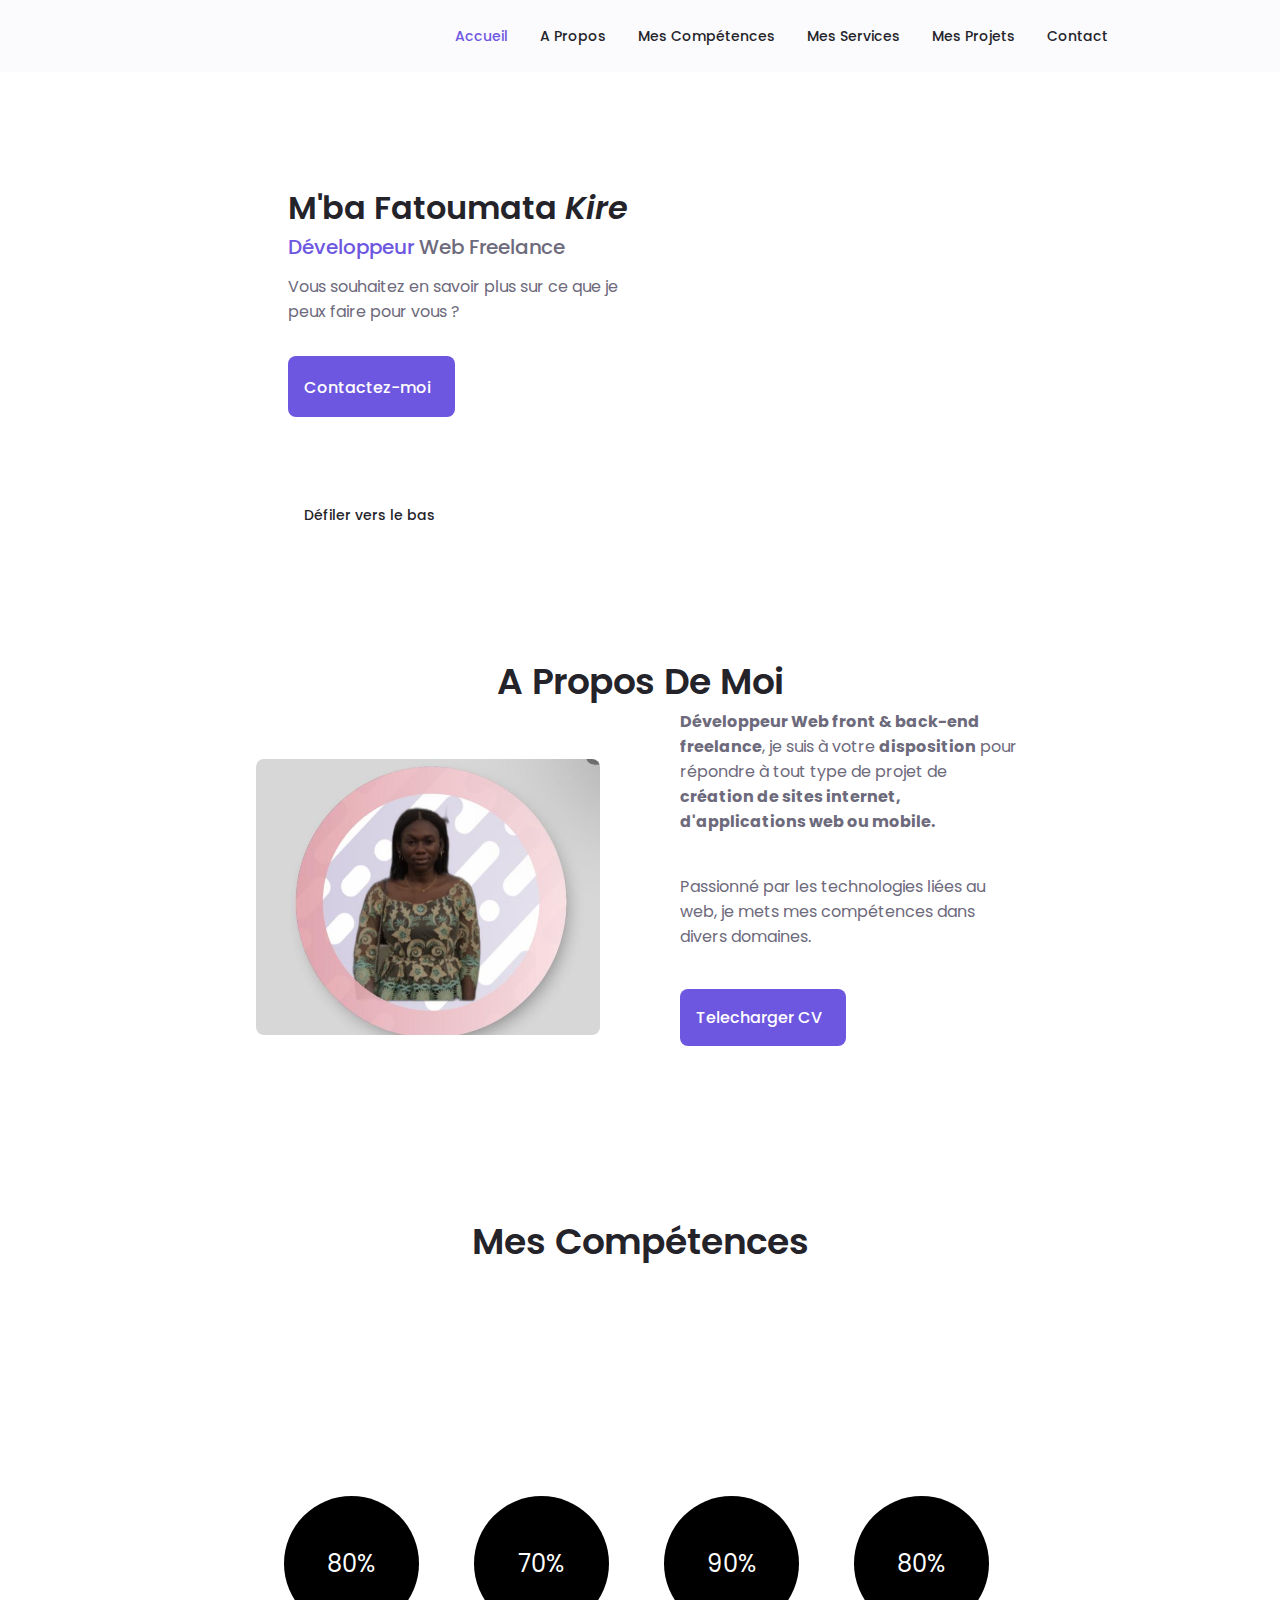
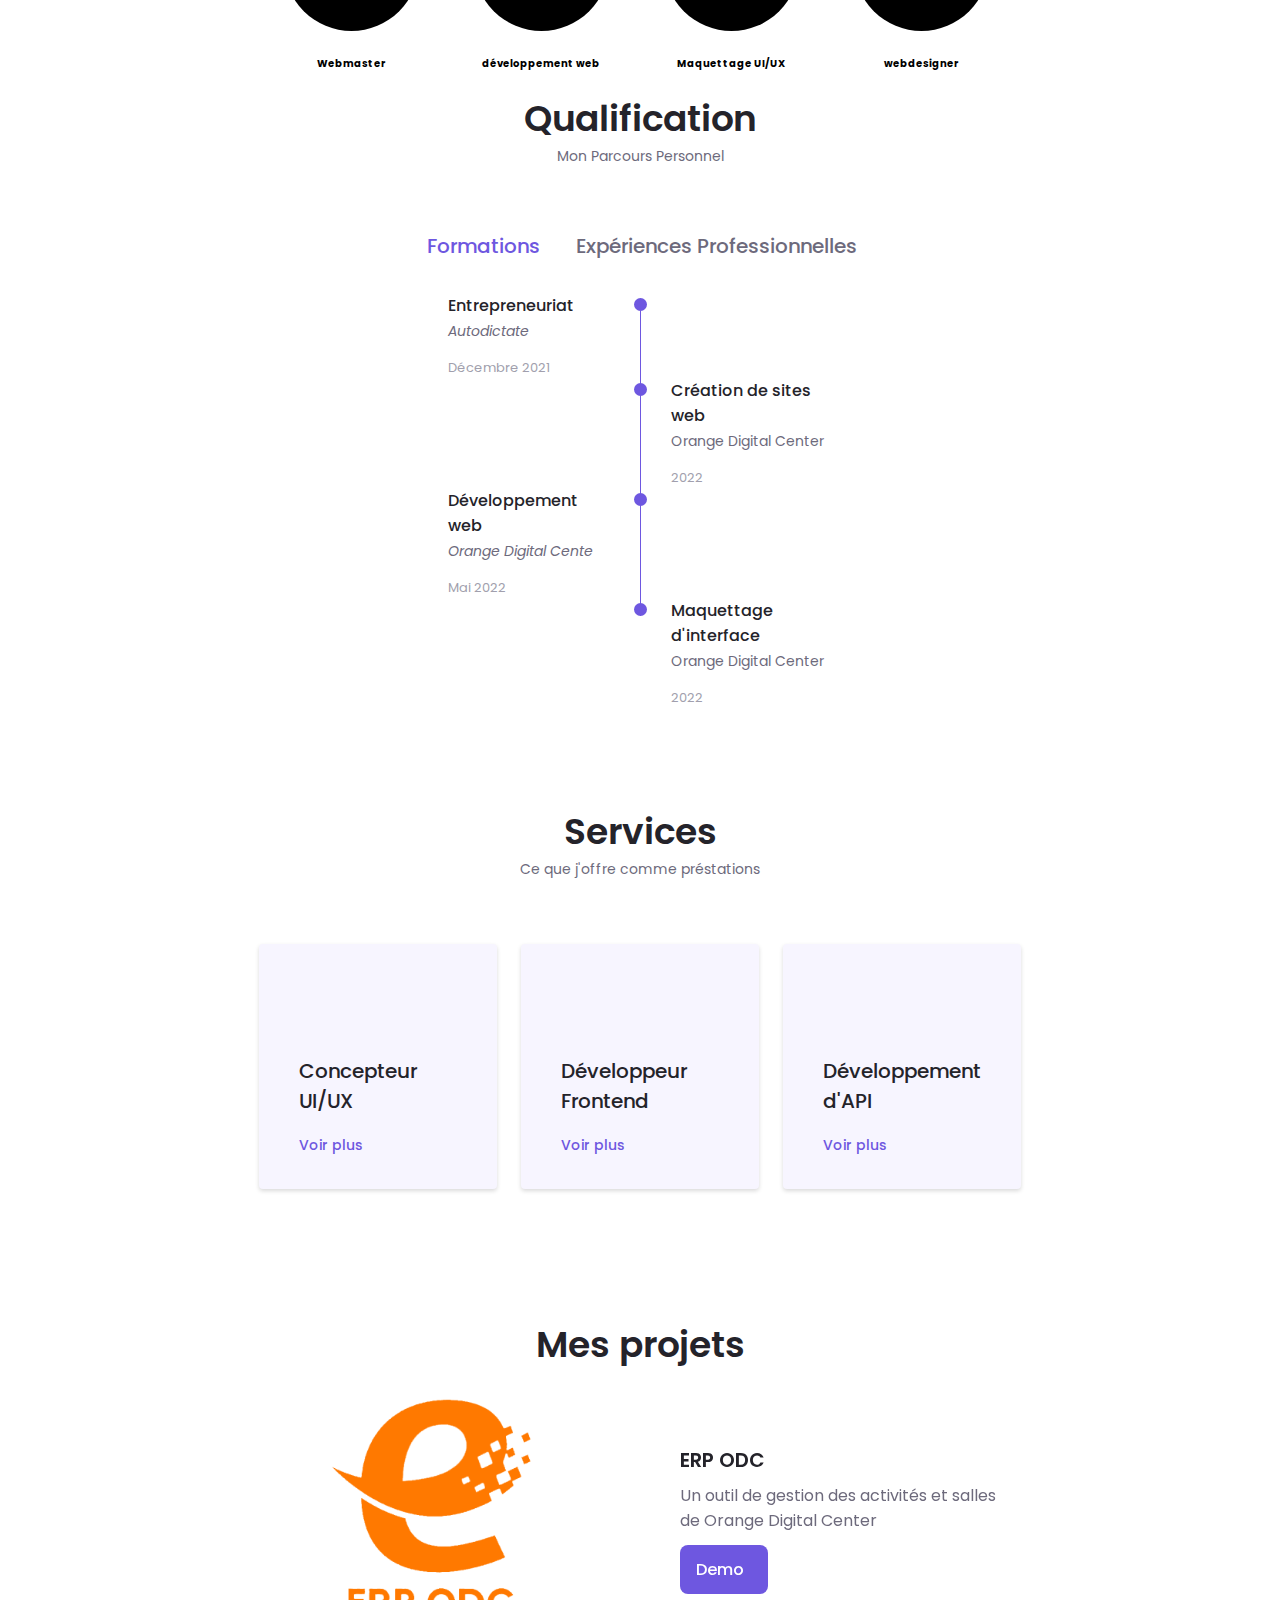
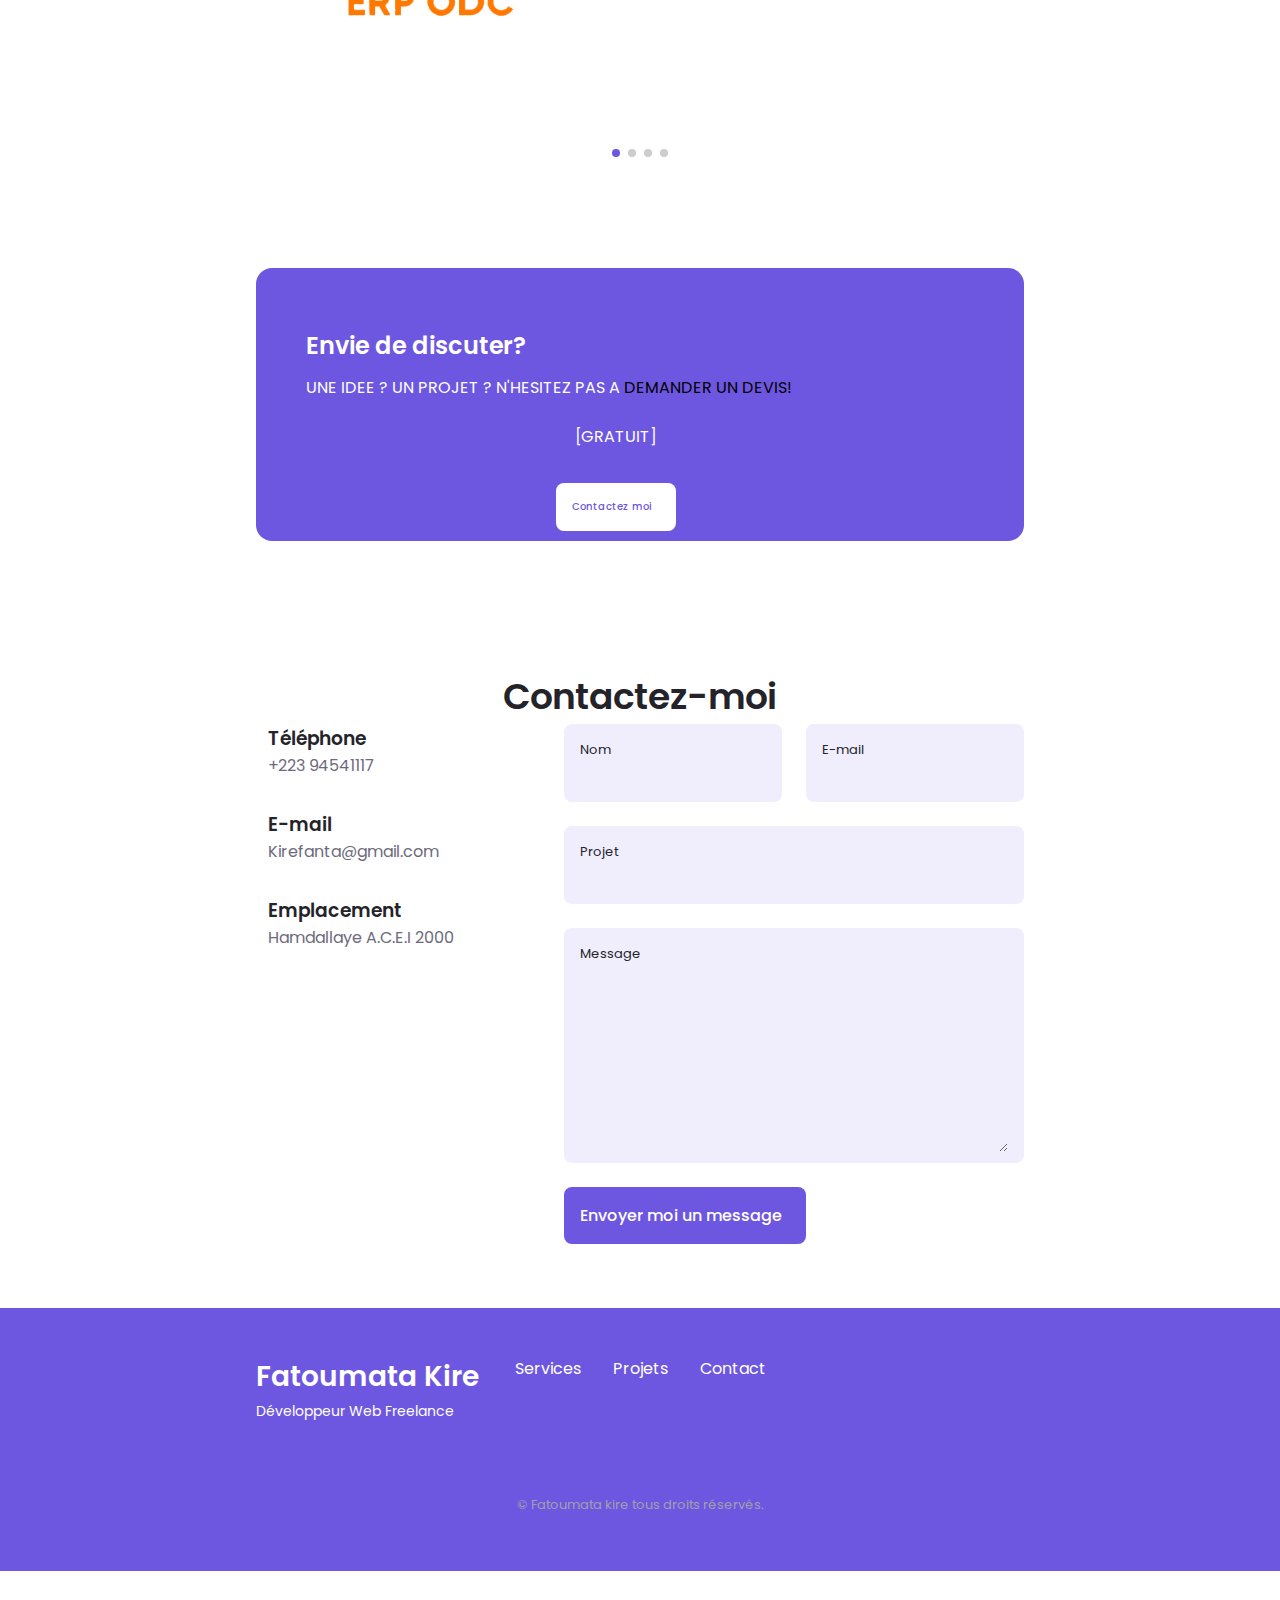
==== commit 84417d21: "djaj" ====
--- a/Site-portofolio-ODC-main/index.html
+++ b/Site-portofolio-ODC-main/index.html
@@ -789,7 +789,7 @@
         </section>
 
         <!--==================== PROJECT IN MIND ====================-->
-        <!-- <section class="project section">
+        <section class="project section">
 
             <div class="project__bg">
                 <div class="project__container container grid">
@@ -803,11 +803,11 @@
                         
                     </div>
 
-                    <!--<img src="assets/img/project.png" alt="" class="project__img">-->
-                </div>
-            </div>
-
-        </section> -->
+                  <!--  <img src="assets/img/project.png" alt="" class="project__img">-->
+                </div>
+            </div>
+
+        </section> 
 
         <!--==================== TESTIMONIAL ====================-->
         <!--<section class="testimonial section">
